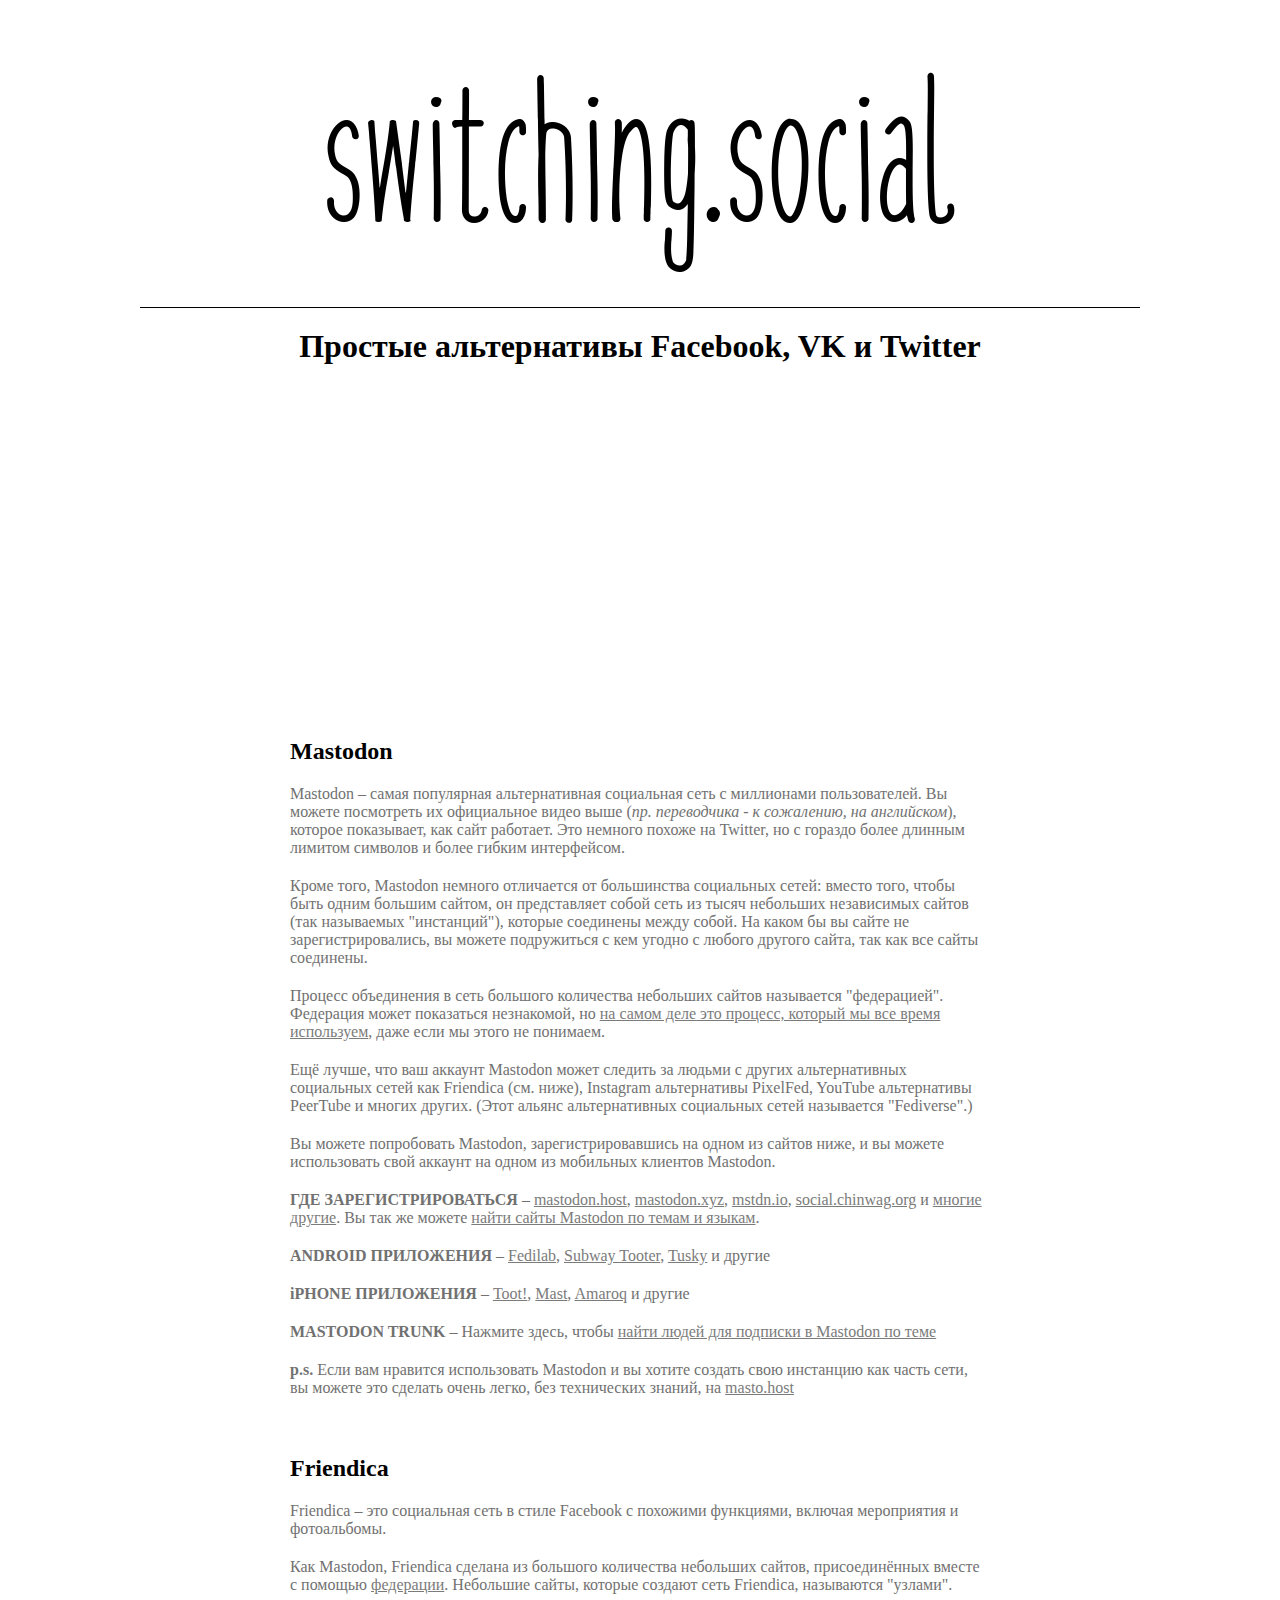
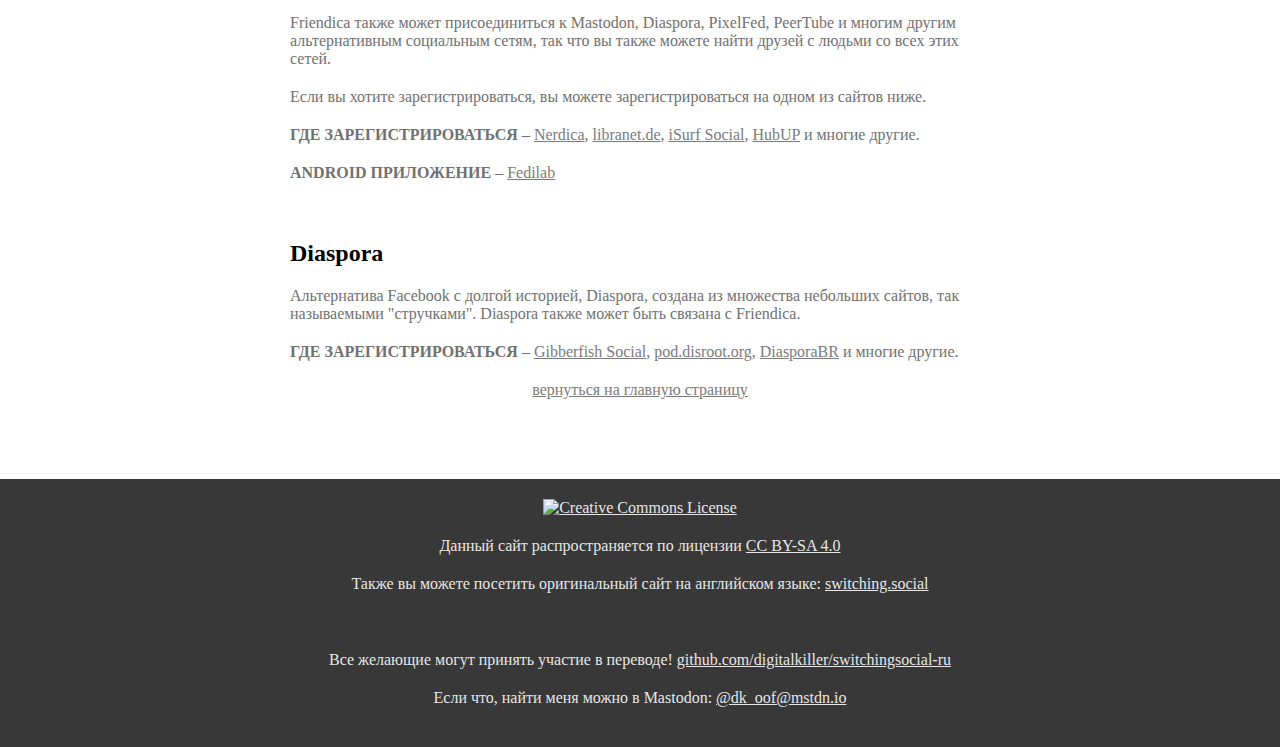
==== facebook.html @ afd56f25 "First commit" ====
<!DOCTYPE html>
<html lang="ru-RU">
    <head>
        <title>Простые альтернативы Facebook, VK и Twitter &#8211; switching.social</title>
        <meta charset="utf-8">
        <meta name="generator" content="Self-coding">
        <link rel="stylesheet" href="style.css" type="text/css">
        <meta name="viewport" content="width=device-width, initial-scale=1">
    </head>
    <body>
        <div class="container">
            <div style="max-width:636px;margin:0 auto;"><a href="index.html"><img src="logo.png" id="logo"></a></div>
            <hr>
            <h1>Простые альтернативы Facebook, VK и Twitter</h1>
            <br>
            <div style="max-width:560px;margin:0 auto;"><iframe width="560" height="315" sandbox="allow-same-origin allow-scripts" src="https://peertube.video/videos/embed/adffa7af-6063-4e09-8c1c-e8252167315d" frameborder="0" allowfullscreen></iframe> <!-- Temporary chose another because the original didn't work / Временно выбрала другой, потому-что оригинал не работал --></div>
            <div class="content">
                <h2>Mastodon</h2>
                <p>Mastodon &#8211; самая популярная альтернативная социальная сеть с миллионами пользователей. Вы можете посмотреть их официальное видео выше (<i>пр. переводчика - к сожалению, на английском</i>), которое показывает, как сайт работает. Это немного похоже на Twitter, но с гораздо более длинным лимитом символов и более гибким интерфейсом.</p>
                <p>Кроме того, Mastodon немного отличается от большинства социальных сетей: вместо того, чтобы быть одним большим сайтом, он представляет собой сеть из тысяч небольших независимых сайтов (так называемых "инстанций"), которые соединены между собой. На каком бы вы сайте не зарегистрировались, вы можете подружиться с кем угодно с любого другого сайта, так как все сайты соединены.</p>
                <p>Процесс объединения в сеть большого количества небольших сайтов называется "федерацией". Федерация может показаться незнакомой, но <a href="#">на самом деле это процесс, который мы все время используем</a>, даже если мы этого не понимаем.</p>
                <p>Ещё лучше, что ваш аккаунт Mastodon может следить за людьми с других альтернативных социальных сетей как Friendica (см. ниже), Instagram альтернативы PixelFed, YouTube альтернативы PeerTube и многих других. (Этот альянс альтернативных социальных сетей называется "Fediverse".)</p>
                <p>Вы можете попробовать Mastodon, зарегистрировавшись на одном из сайтов ниже, и вы можете использовать свой аккаунт на одном из мобильных клиентов Mastodon.<!-- (Мы так же сделали <a href="#">несколько советов и подсказок для новых пользователей</a>.)--></p>
                <p><b>ГДЕ ЗАРЕГИСТРИРОВАТЬСЯ</b> &#8211; <a href="https://mastodon.host/">mastodon.host</a>, <a href="https://mastodon.xyz/">mastodon.xyz</a>, <a href="https://mstdn.io/">mstdn.io</a>, <a href="https://social.chinwag.org/">social.chinwag.org</a> и <a href="http://joinmastodon.org/">многие другие</a>. Вы так же можете <a href="https://instances.social/list#lang=&allowed=&prohibited=&users=">найти сайты Mastodon по темам и языкам</a>.</p>
                <p><b>ANDROID ПРИЛОЖЕНИЯ</b> &#8211; <a href="https://play.google.com/store/apps/details?id=fr.gouv.etalab.mastodon">Fedilab</a>, <a href="https://play.google.com/store/apps/details?id=jp.juggler.subwaytooter">Subway Tooter</a>, <a href="https://play.google.com/store/apps/details?id=com.keylesspalace.tusky">Tusky</a> и другие</p>
                <p><b>iPHONE ПРИЛОЖЕНИЯ</b> &#8211; <a href="https://itunes.apple.com/app/toot/id1229021451">Toot!</a>, <a href="https://itunes.apple.com/app/mast/id1437429129">Mast</a>, <a href="https://itunes.apple.com/app/amarok-for-mastodon/id1214116200">Amaroq</a> и другие</p>
                <p><b>MASTODON TRUNK</b> &#8211; Нажмите здесь, чтобы <a href="https://communitywiki.org/trunk/">найти людей для подписки в Mastodon по теме</a></p>
                <p><b>p.s.</b> Если вам нравится использовать Mastodon и вы хотите создать свою инстанцию как часть сети, вы можете это сделать очень легко, без технических знаний, на <a href="https://masto.host/">masto.host</a></p>
                <br>
                <h2>Friendica</h2>
                <p>Friendica &#8211; это социальная сеть в стиле Facebook с похожими функциями, включая мероприятия и фотоальбомы.</p>
                <p>Как Mastodon, Friendica сделана из большого количества небольших сайтов, присоединённых вместе с помощью <a href="#">федерации</a>. Небольшие сайты, которые создают сеть Friendica, называются "узлами".</p>
                <p>Friendica также может присоединиться к Mastodon, Diaspora, PixelFed, PeerTube и многим другим альтернативным социальным сетям, так что вы также можете найти друзей с людьми со всех этих сетей.</p>
                <p>Если вы хотите зарегистрироваться, вы можете зарегистрироваться на одном из сайтов ниже. <!-- Вы также можете прочитать <a href="#">наши советы и подсказки, как начать</a>. --></p>
                <p><b>ГДЕ ЗАРЕГИСТРИРОВАТЬСЯ</b> &#8211; <a href="https://nerdica.net/">Nerdica</a>, <a href="https://libranet.de/">libranet.de</a>, <a href="https://social.isurf.ca/">iSurf Social</a>, <a href="https://friendica.hubup.pro/">HubUP</a> и многие другие.</p>
                <p><b>ANDROID ПРИЛОЖЕНИЕ</b> &#8211; <a href="https://play.google.com/store/apps/details?id=fr.gouv.etalab.mastodon">Fedilab</a></p>
                <br>
                <h2>Diaspora</h2>
                <p>Альтернатива Facebook с долгой историей, Diaspora, создана из множества небольших сайтов, так называемыми "стручками". Diaspora также может быть связана с Friendica.</p>
                <!--<p>Если вы хотите зарегистрироваться, то прочтите <a href="#">наши советы и подсказки, как начать</a>.</p>-->
                <p><b>ГДЕ ЗАРЕГИСТРИРОВАТЬСЯ</b> &#8211; <a href="https://social.gibberfish.org/">Gibberfish Social</a>, <a href="https://pod.disroot.org/">pod.disroot.org</a>, <a href="https://diasporabr.com.br/">DiasporaBR</a> и многие другие.</p>
            </div>
            <p><a href="index.html">вернуться на главную страницу</a></p>
        </div>
        <div class="footer">
            <a rel="license" href="http://creativecommons.org/licenses/by-sa/4.0/"><img alt="Creative Commons License" style="border-width:0" src="https://i.creativecommons.org/l/by-sa/4.0/80x15.png"></a>
            <br>
            <p>Данный сайт распространяется по лицензии <a rel="license" href="http://creativecommons.org/licenses/by-sa/4.0/">CC BY-SA 4.0</a></p>
            <p>Также вы можете посетить оригинальный сайт на английском языке: <a href="https://switching.social/">switching.social</a></p>
            <br>
            <p>Все желающие могут принять участие в переводе! <a href="https://github.com/digitalkiller/switchingsocial-ru">github.com/digitalkiller/switchingsocial-ru</a></p>
            <p>Если что, найти меня можно в Mastodon: <a href="https://mstdn.io/@dk_oof">@dk_oof@mstdn.io</a></p>
        </div>
    </body>
</html>
---- style.css ----
* {
    margin: 0;
    padding: 0;
}

.container {
    margin: 40px auto;
    padding: 20px;
    max-width: 1000px;
    text-align: center;
}

.footer {
    background-color: #383838;
    color: #E6E6E6;
    padding: 20px;
    text-align: center;
}

#logo, iframe, #content-img {
    display: block;
    width: 100%;
}

hr {
    border: 0;
    height: 1px;
    background: #000;
    margin: 20px 0;
}

h1, h2 {
    margin: 20px 0;
}

p {
    margin: 20px 0;
    color: #717171;
}

a {
    margin: 20px 0;
    color: #7B7B7B;
}

.footer a {
    color: #E6E6E6;
}

.footer p {
    color: #E6E6E6;
}

.content {
    max-width: 700px;
    text-align: left;
    margin: 20px auto;
}
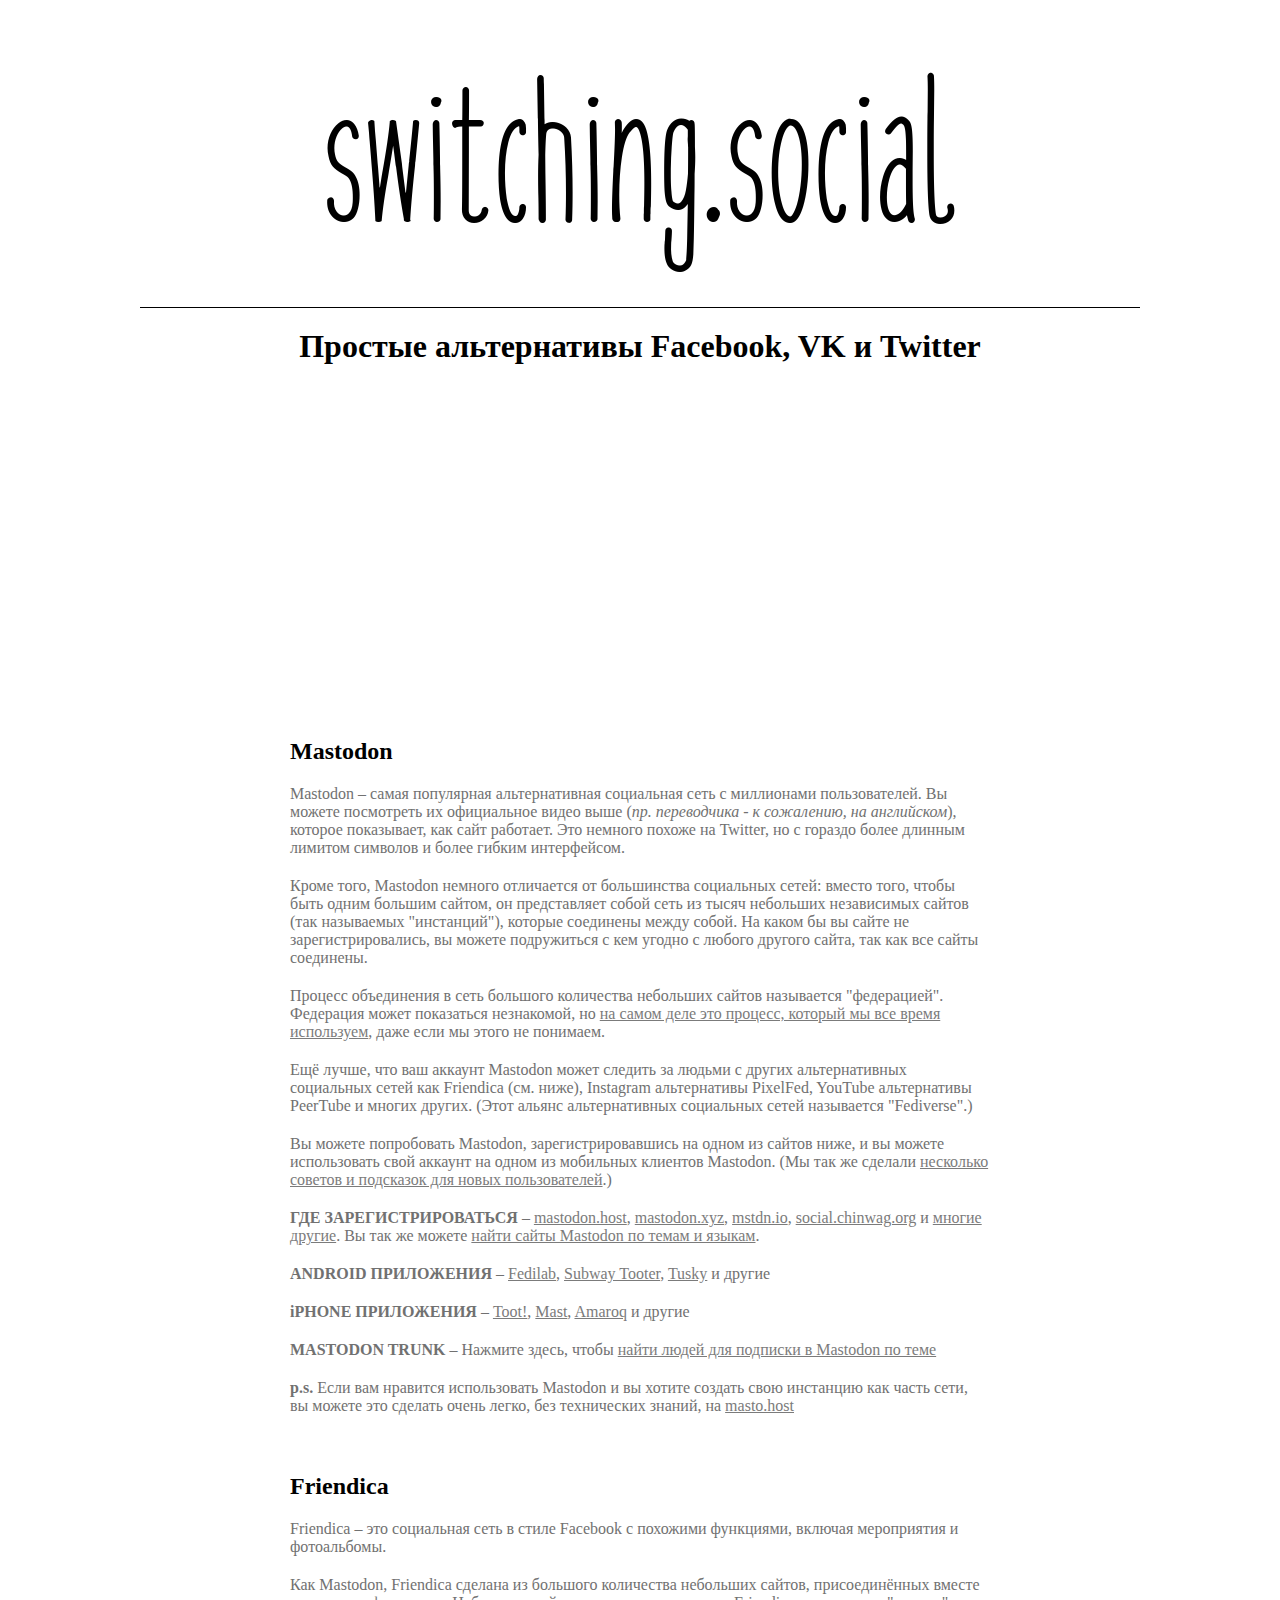
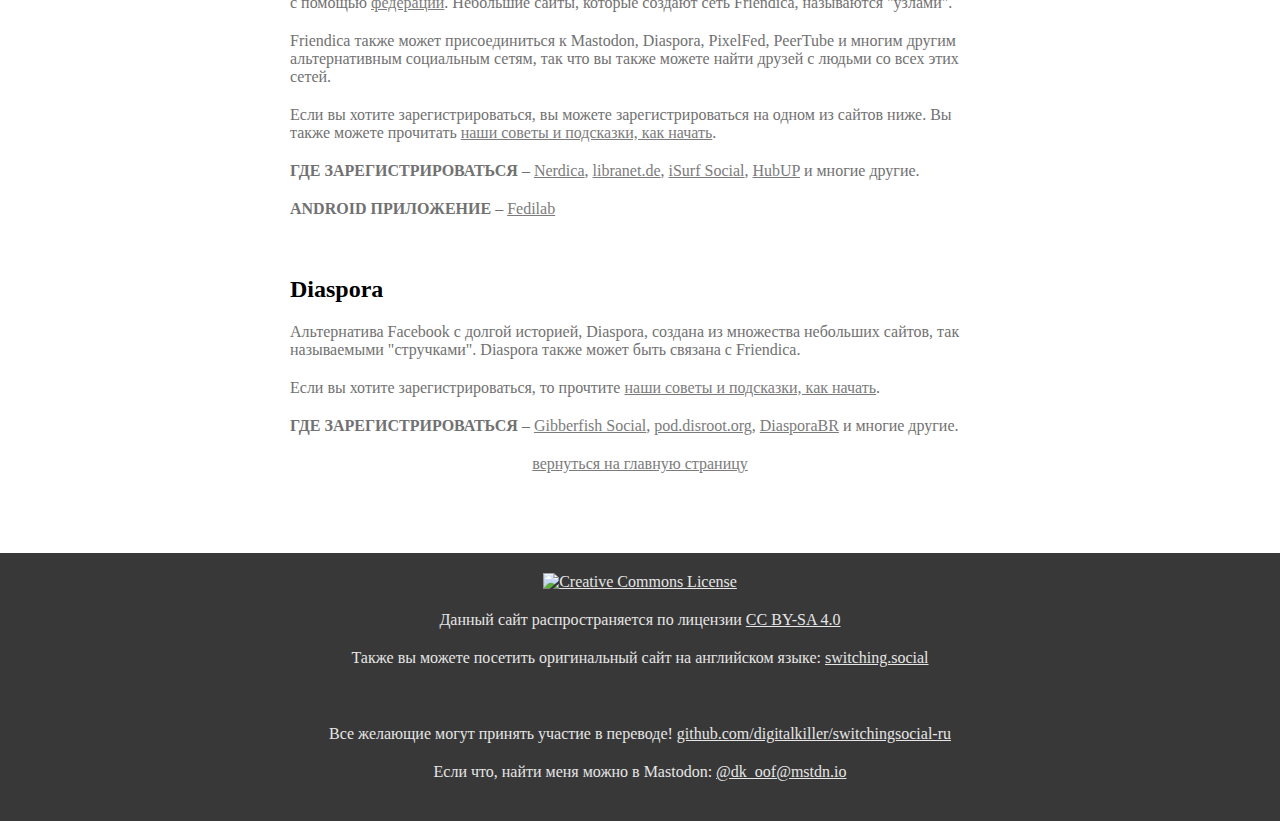
==== commit 11c247dd: "Перевела советы и подсказки для начинающих" ====
--- a/facebook.html
+++ b/facebook.html
@@ -20,7 +20,7 @@
                 <p>Кроме того, Mastodon немного отличается от большинства социальных сетей: вместо того, чтобы быть одним большим сайтом, он представляет собой сеть из тысяч небольших независимых сайтов (так называемых "инстанций"), которые соединены между собой. На каком бы вы сайте не зарегистрировались, вы можете подружиться с кем угодно с любого другого сайта, так как все сайты соединены.</p>
                 <p>Процесс объединения в сеть большого количества небольших сайтов называется "федерацией". Федерация может показаться незнакомой, но <a href="#">на самом деле это процесс, который мы все время используем</a>, даже если мы этого не понимаем.</p>
                 <p>Ещё лучше, что ваш аккаунт Mastodon может следить за людьми с других альтернативных социальных сетей как Friendica (см. ниже), Instagram альтернативы PixelFed, YouTube альтернативы PeerTube и многих других. (Этот альянс альтернативных социальных сетей называется "Fediverse".)</p>
-                <p>Вы можете попробовать Mastodon, зарегистрировавшись на одном из сайтов ниже, и вы можете использовать свой аккаунт на одном из мобильных клиентов Mastodon.<!-- (Мы так же сделали <a href="#">несколько советов и подсказок для новых пользователей</a>.)--></p>
+                <p>Вы можете попробовать Mastodon, зарегистрировавшись на одном из сайтов ниже, и вы можете использовать свой аккаунт на одном из мобильных клиентов Mastodon. (Мы так же сделали <a href="hints-and-tips-for-making-friends.html">несколько советов и подсказок для новых пользователей</a>.)</p>
                 <p><b>ГДЕ ЗАРЕГИСТРИРОВАТЬСЯ</b> &#8211; <a href="https://mastodon.host/">mastodon.host</a>, <a href="https://mastodon.xyz/">mastodon.xyz</a>, <a href="https://mstdn.io/">mstdn.io</a>, <a href="https://social.chinwag.org/">social.chinwag.org</a> и <a href="http://joinmastodon.org/">многие другие</a>. Вы так же можете <a href="https://instances.social/list#lang=&allowed=&prohibited=&users=">найти сайты Mastodon по темам и языкам</a>.</p>
                 <p><b>ANDROID ПРИЛОЖЕНИЯ</b> &#8211; <a href="https://play.google.com/store/apps/details?id=fr.gouv.etalab.mastodon">Fedilab</a>, <a href="https://play.google.com/store/apps/details?id=jp.juggler.subwaytooter">Subway Tooter</a>, <a href="https://play.google.com/store/apps/details?id=com.keylesspalace.tusky">Tusky</a> и другие</p>
                 <p><b>iPHONE ПРИЛОЖЕНИЯ</b> &#8211; <a href="https://itunes.apple.com/app/toot/id1229021451">Toot!</a>, <a href="https://itunes.apple.com/app/mast/id1437429129">Mast</a>, <a href="https://itunes.apple.com/app/amarok-for-mastodon/id1214116200">Amaroq</a> и другие</p>
@@ -31,13 +31,13 @@
                 <p>Friendica &#8211; это социальная сеть в стиле Facebook с похожими функциями, включая мероприятия и фотоальбомы.</p>
                 <p>Как Mastodon, Friendica сделана из большого количества небольших сайтов, присоединённых вместе с помощью <a href="#">федерации</a>. Небольшие сайты, которые создают сеть Friendica, называются "узлами".</p>
                 <p>Friendica также может присоединиться к Mastodon, Diaspora, PixelFed, PeerTube и многим другим альтернативным социальным сетям, так что вы также можете найти друзей с людьми со всех этих сетей.</p>
-                <p>Если вы хотите зарегистрироваться, вы можете зарегистрироваться на одном из сайтов ниже. <!-- Вы также можете прочитать <a href="#">наши советы и подсказки, как начать</a>. --></p>
+                <p>Если вы хотите зарегистрироваться, вы можете зарегистрироваться на одном из сайтов ниже. Вы также можете прочитать <a href="hints-and-tips-for-making-friends.html">наши советы и подсказки, как начать</a>.</p>
                 <p><b>ГДЕ ЗАРЕГИСТРИРОВАТЬСЯ</b> &#8211; <a href="https://nerdica.net/">Nerdica</a>, <a href="https://libranet.de/">libranet.de</a>, <a href="https://social.isurf.ca/">iSurf Social</a>, <a href="https://friendica.hubup.pro/">HubUP</a> и многие другие.</p>
                 <p><b>ANDROID ПРИЛОЖЕНИЕ</b> &#8211; <a href="https://play.google.com/store/apps/details?id=fr.gouv.etalab.mastodon">Fedilab</a></p>
                 <br>
                 <h2>Diaspora</h2>
                 <p>Альтернатива Facebook с долгой историей, Diaspora, создана из множества небольших сайтов, так называемыми "стручками". Diaspora также может быть связана с Friendica.</p>
-                <!--<p>Если вы хотите зарегистрироваться, то прочтите <a href="#">наши советы и подсказки, как начать</a>.</p>-->
+                <p>Если вы хотите зарегистрироваться, то прочтите <a href="hints-and-tips-for-making-friends.html">наши советы и подсказки, как начать</a>.</p>
                 <p><b>ГДЕ ЗАРЕГИСТРИРОВАТЬСЯ</b> &#8211; <a href="https://social.gibberfish.org/">Gibberfish Social</a>, <a href="https://pod.disroot.org/">pod.disroot.org</a>, <a href="https://diasporabr.com.br/">DiasporaBR</a> и многие другие.</p>
             </div>
             <p><a href="index.html">вернуться на главную страницу</a></p>
@@ -49,7 +49,7 @@
             <p>Также вы можете посетить оригинальный сайт на английском языке: <a href="https://switching.social/">switching.social</a></p>
             <br>
             <p>Все желающие могут принять участие в переводе! <a href="https://github.com/digitalkiller/switchingsocial-ru">github.com/digitalkiller/switchingsocial-ru</a></p>
-            <p>Если что, найти меня можно в Mastodon: <a href="https://mstdn.io/@dk_oof">@dk_oof@mstdn.io</a></p>
+            <p>Если что, найти меня можно в Mastodon: <a rel="me" href="https://mstdn.io/@dk_oof">@dk_oof@mstdn.io</a></p>
         </div>
     </body>
 </html> 
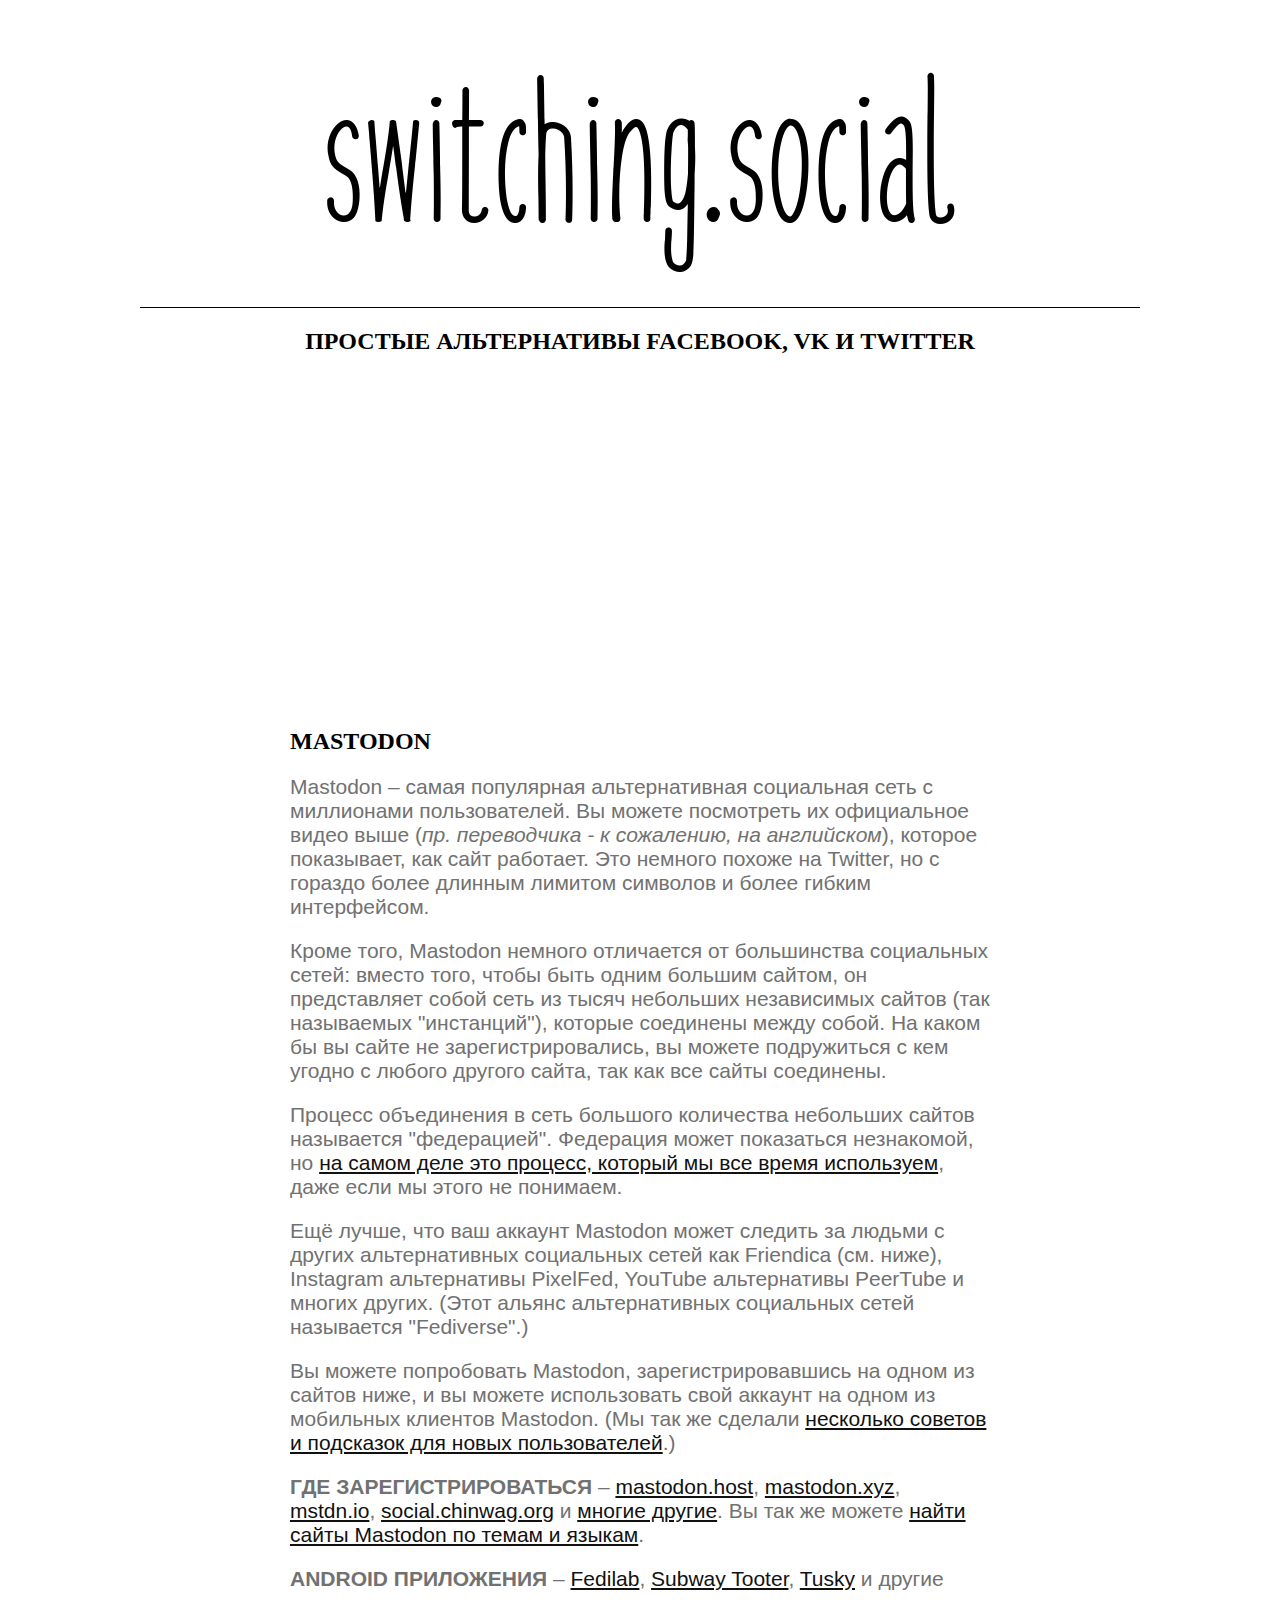
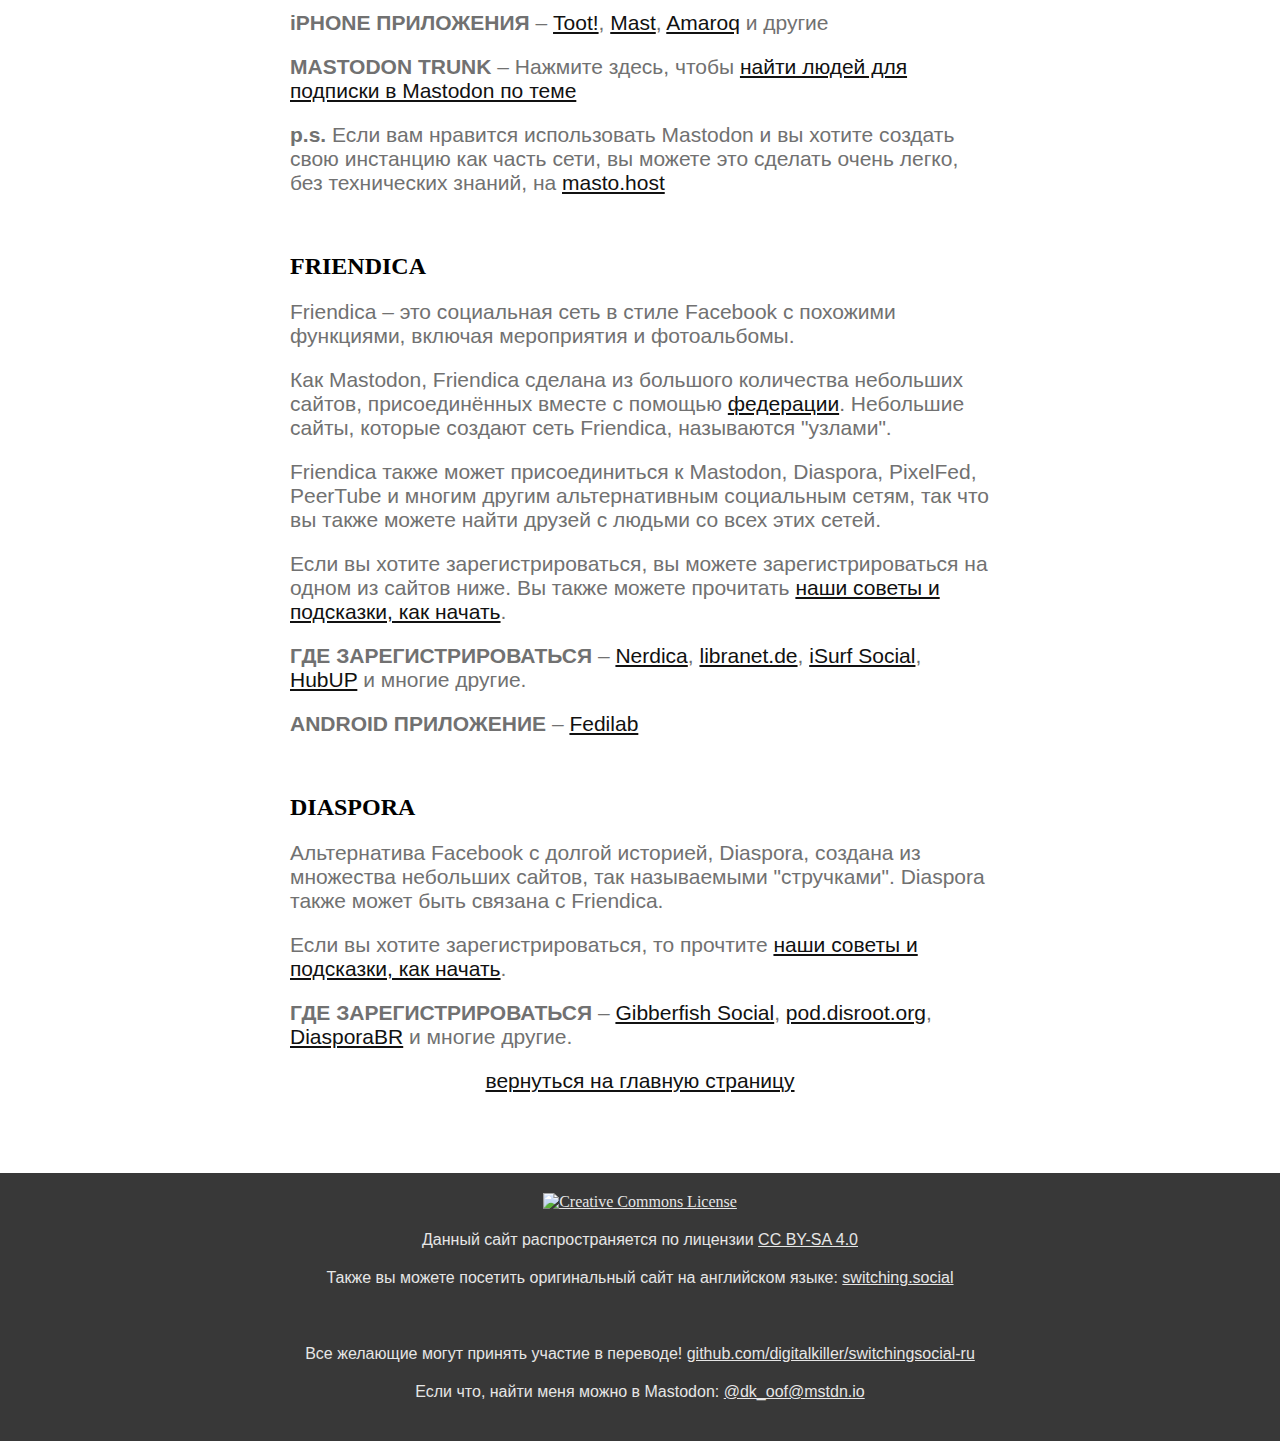
==== commit aa82e3ab: "Шрифты" ====
--- a/facebook.html
+++ b/facebook.html
@@ -4,6 +4,8 @@
         <title>Простые альтернативы Facebook, VK и Twitter &#8211; switching.social</title>
         <meta charset="utf-8">
         <meta name="generator" content="Self-coding">
+        <link rel="stylesheet" media="screen" href="https://fontlibrary.org/face/liberation-sans" type="text/css"/>
+        <link rel="stylesheet" media="screen" href="https://fontlibrary.org/face/comic-relief" type="text/css"/>
         <link rel="stylesheet" href="style.css" type="text/css">
         <meta name="viewport" content="width=device-width, initial-scale=1">
     </head>
--- a/style.css
+++ b/style.css
@@ -31,16 +31,22 @@
 
 h1, h2 {
     margin: 20px 0;
+    font-family: 'ComicReliefRegular', fantasy;
+    font-weight: 900;
+    text-transform: uppercase;
+    font-size: 1.5rem;
 }
 
 p {
     margin: 20px 0;
     color: #717171;
+    font-family: 'LiberationSansRegular', 'Helvetica', sans-serif;
+    font-size: 21px;
 }
 
 a {
     margin: 20px 0;
-    color: #7B7B7B;
+    color: #111;
 }
 
 .footer a {
@@ -49,6 +55,7 @@
 
 .footer p {
     color: #E6E6E6;
+    font-size: 1rem;
 }
 
 .content {
